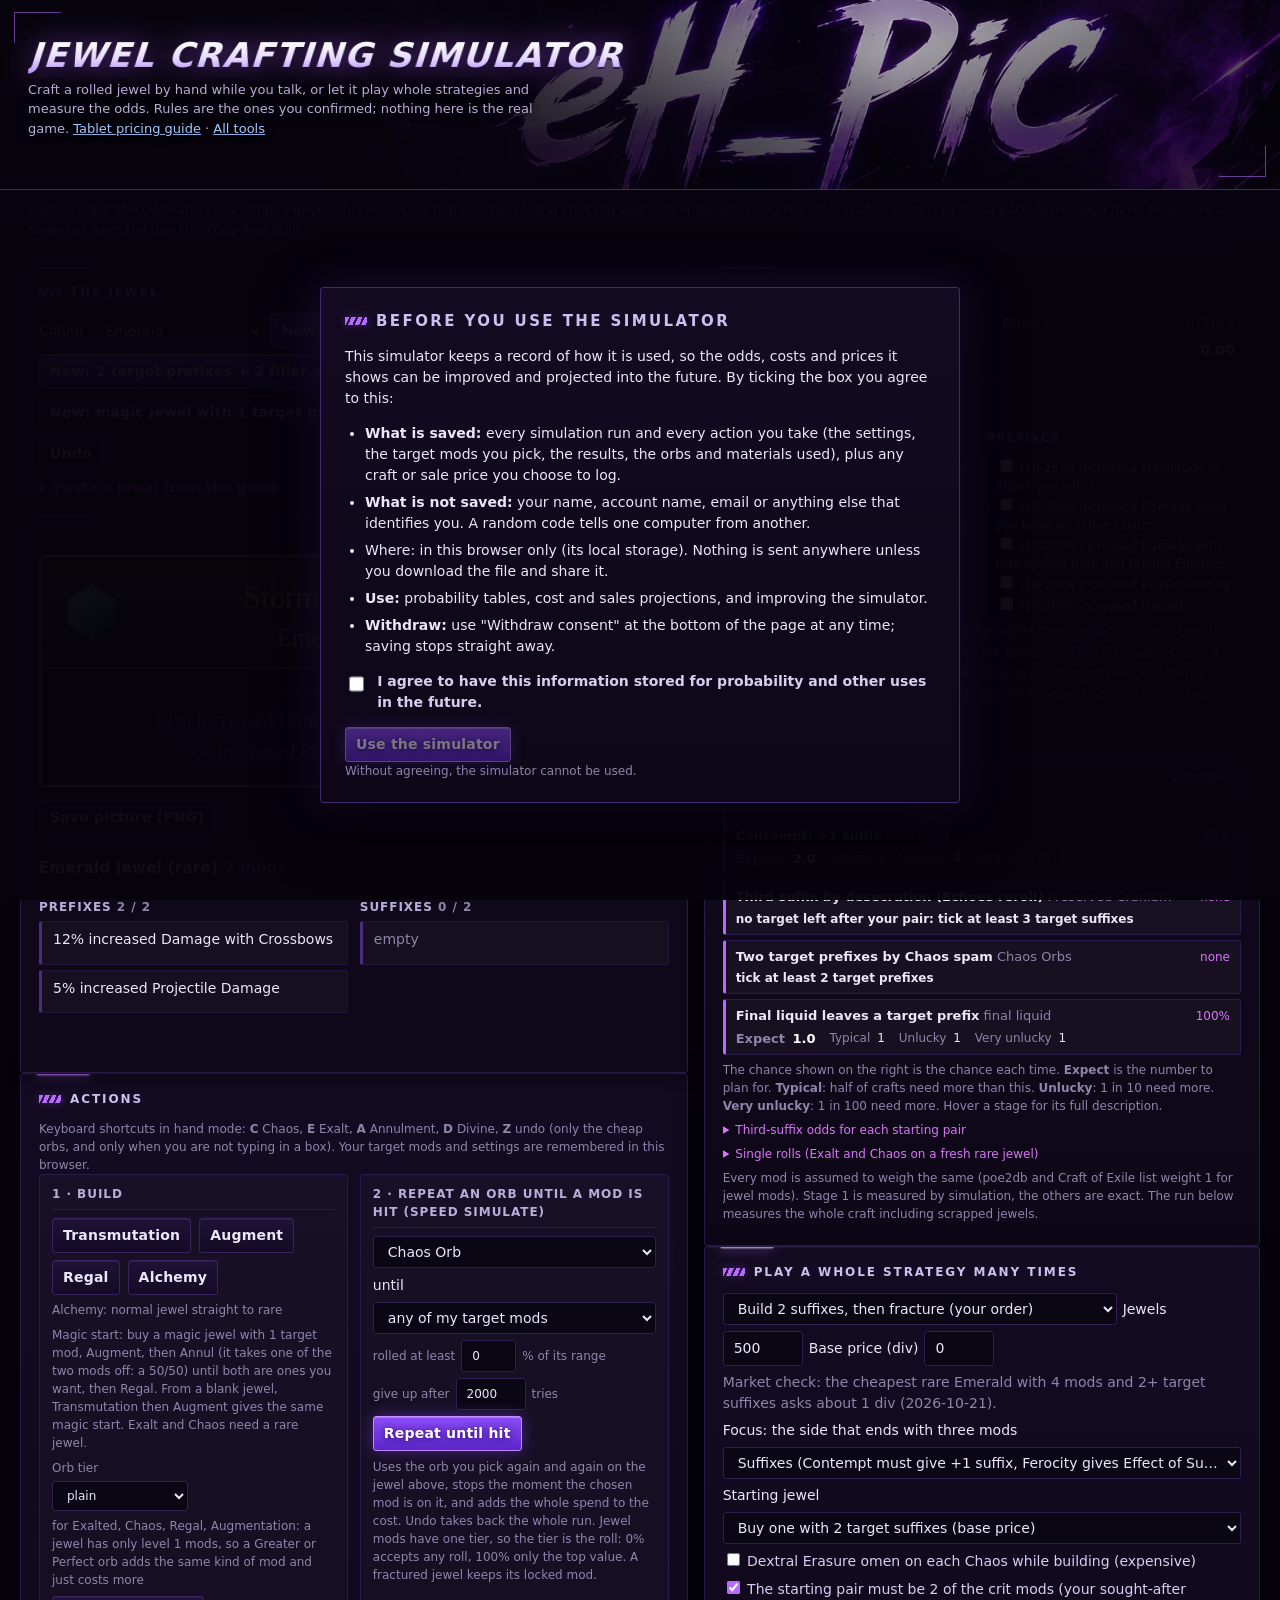
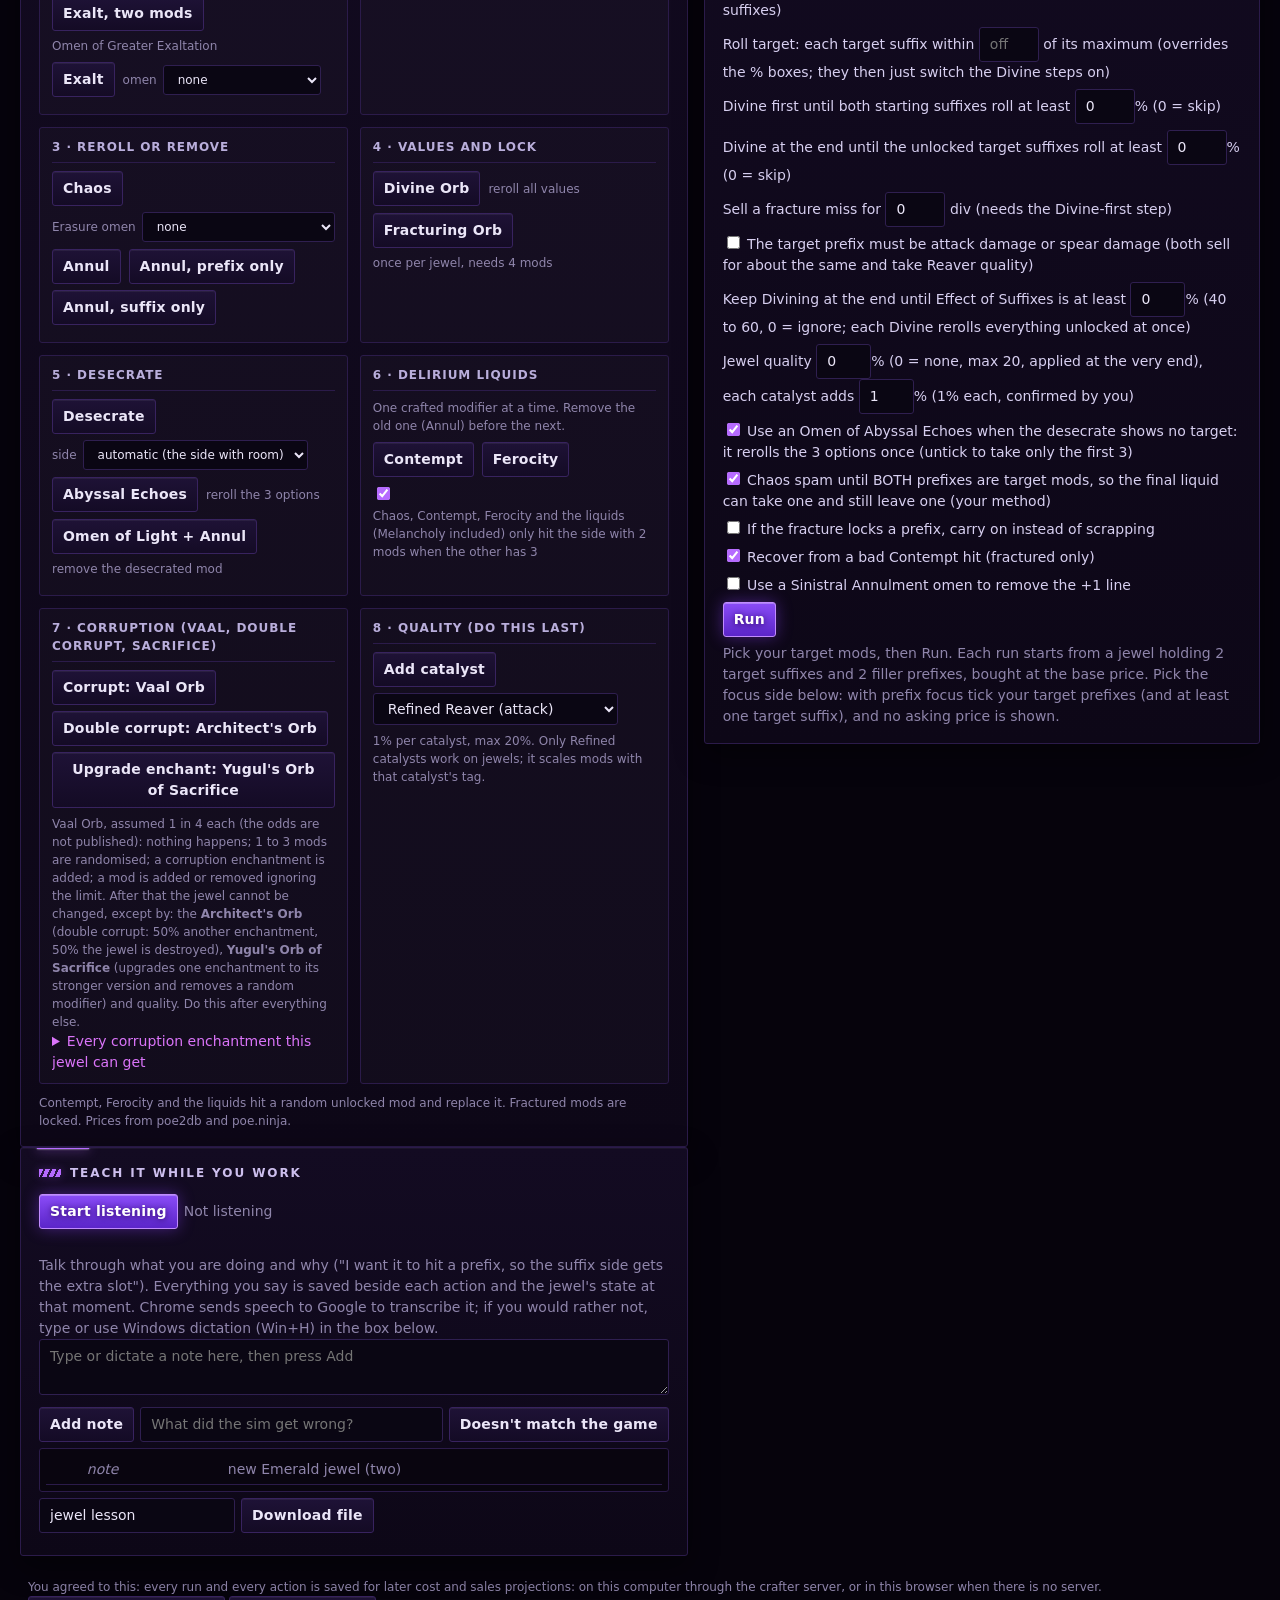
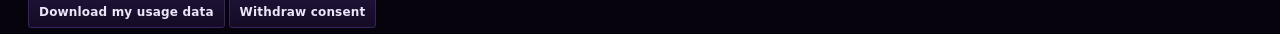
==== jewel/jewel_sim.html @ 5481546b "Initial public version: crafting advisor, jewel simulator, tablet pricing guide Three standalone loc" ====
<!doctype html>
<html lang="en"><head><meta charset="utf-8"><meta name="viewport" content="width=device-width,initial-scale=1">
<title>Jewel crafting simulator</title>
<style>
:root{--bg:#0f1115;--panel:#181b22;--panel2:#1f2430;--line:#2c3342;--fg:#d8dce6;--dim:#8a93a6;--acc:#e0b04a;--good:#5fbf7a;--bad:#e06c6c;--blue:#6aa7e8}
*{box-sizing:border-box}body{margin:0;background:var(--bg);color:var(--fg);font:14px/1.45 system-ui,Segoe UI,sans-serif}
header{padding:14px 20px;border-bottom:1px solid var(--line)}h1{margin:0;font-size:18px;color:var(--acc)}header small{color:var(--dim)}
main{padding:16px 20px;max-width:1300px;display:grid;grid-template-columns:minmax(0,1.2fr) minmax(0,1fr);gap:14px}
@media(max-width:900px){main{grid-template-columns:minmax(0,1fr)}}
/* phone: colour and start buttons, then the target mods, then the pinned jewel and the orb buttons (user 2026-10-22) */
@media(max-width:900px){main{display:flex;flex-direction:column}main>div{display:contents}main section{order:5}#jewelSec{order:1}#targetsSec{order:2}#liveJewel{order:3}#actionsSec{order:4}#oddsBox{max-height:32vh;overflow:auto}#wantedS,#wantedP{max-height:26vh;overflow:auto;border:1px solid var(--line);padding:4px 6px}}
/* the jewel stays in view while the orb buttons below are used (user 2026-10-22) */
#liveJewel #jewelCard{flex:1 1 420px!important;order:-1}
#liveJewel #jewelCard svg{width:100%;max-width:560px;height:auto}
#liveJewel{position:sticky;top:0;z-index:20;max-height:62vh;overflow:auto;background:var(--panel,#181b22);box-shadow:0 6px 14px rgba(0,0,0,.45)}
@media(max-width:900px){#liveJewel{max-height:50vh}}
section{background:var(--panel);border:1px solid var(--line);border-radius:8px;padding:12px 14px;min-width:0}
h2{margin:0 0 8px;font-size:13px;text-transform:uppercase;letter-spacing:.06em;color:var(--dim)}h3{margin:0 0 4px;font-size:13px}
input,button,select,textarea{background:var(--panel2);color:var(--fg);border:1px solid var(--line);border-radius:5px;padding:6px 8px;font:inherit}
button{cursor:pointer}button:hover{border-color:var(--acc)}button.primary{border-color:var(--acc);color:var(--acc)}
textarea{width:100%;min-height:54px}
.row{display:flex;flex-wrap:wrap;gap:6px;align-items:center;margin:6px 0}
.dim{color:var(--dim)}.good{color:var(--good)}.bad{color:var(--bad)}
.cardhead{font-weight:600;margin-bottom:8px}.sides{display:grid;grid-template-columns:1fr 1fr;gap:12px}
ul{margin:0;padding-left:18px}li{margin:2px 0}li.crafted{color:var(--blue)}li.desecrated{color:#c58ae0}li.unrevealed{color:var(--dim);font-style:italic}
.tag{font-size:11px;font-weight:600;border:1px solid var(--line);border-radius:8px;padding:0 6px;margin-left:2px}
.tag.fr{color:var(--acc);border-color:var(--acc)}.tag.de{color:#c58ae0}.tag.cr{color:var(--blue)}.tag.wt{color:var(--good);border-color:var(--good)}
.pend{margin-top:10px;padding:8px;border:1px dashed var(--acc);border-radius:6px}
table{border-collapse:collapse;width:100%}th,td{text-align:left;padding:3px 6px;border-bottom:1px solid var(--line)}td.n,th.n{text-align:right}
#log{max-height:260px;overflow:auto;background:var(--panel2);border:1px solid var(--line);border-radius:6px;padding:6px}
.ev{display:grid;grid-template-columns:2.2em 9.5em minmax(0,1fr) 5.5em;gap:2px 8px;align-items:baseline;margin:0;padding:4px 2px;border-bottom:1px solid var(--line)}
.ev .stp{text-align:right;font-weight:700;color:var(--acc)}.ev .act{font-weight:600;overflow-wrap:anywhere}.ev .cst{text-align:right;color:var(--dim);white-space:nowrap}
.ev.speech{color:var(--good)}.ev.flag{color:var(--bad)}.ev.note,.ev.undo{color:var(--dim)}.ev.note .act,.ev.undo .act{font-weight:400;font-style:italic}
@media(max-width:600px){.ev{grid-template-columns:2em minmax(0,1fr) 5em}.ev .act{grid-column:2}.ev .cst{grid-column:3;grid-row:1}.ev .res{grid-column:2 / 4}}
.wl{max-height:170px;overflow:auto;background:var(--panel2);border:1px solid var(--line);border-radius:6px;padding:4px 8px}.wl label{display:block;font-size:12px}
.two{display:grid;grid-template-columns:1fr 1fr;gap:10px}
/* fixed-height item area: long mod lines wrap inside reserved space, so the buttons below never move under the cursor */
#item{min-height:250px}.sides ul{min-height:10.5em}.sides li{min-height:2.9em}
#pending{min-height:84px}#goal{min-height:44px}
#interim{color:var(--dim);font-style:italic;min-height:1.4em}

/* actions: labelled groups in the order of a craft */
[hidden]{display:none!important}
.agroups{display:grid;grid-template-columns:repeat(auto-fit,minmax(270px,1fr));gap:12px}
.agroup{border:1px solid var(--line);border-radius:3px;padding:10px 12px;background:rgba(255,255,255,.02)}
.agroup h3{margin:0 0 8px;padding-bottom:6px;border-bottom:1px solid var(--line)}
.arow{display:flex;flex-wrap:wrap;gap:6px 8px;align-items:center;margin:7px 0}
.arow select{max-width:100%}
.opt{display:flex;flex-wrap:wrap;gap:4px 6px;align-items:center;font-size:12px;color:var(--dim);min-width:0;max-width:100%}
.opt select{flex:1 1 150px;min-width:0;max-width:100%;text-overflow:ellipsis}
.hint{font-size:12px;color:var(--dim)}

/* consent gate: covers the whole page until the box is ticked */
#consentGate{position:fixed;inset:0;z-index:9999;display:flex;align-items:center;justify-content:center;padding:206px 16px 16px;background:linear-gradient(180deg,rgba(6,3,12,0) 0,rgba(6,3,12,0) 190px,rgba(6,3,12,.96) 190px);overflow:auto}   /* the banner stays visible above the notice */
#consentGate[hidden]{display:none!important}
.consentBox{max-width:640px;width:100%;background:linear-gradient(180deg,#130b22,#0d0717);border:1px solid var(--line2,#44286f);border-radius:3px;padding:22px 24px;box-shadow:0 20px 60px rgba(0,0,0,.7),0 0 40px rgba(120,50,220,.25)}
.consentBox h2{margin:0 0 10px;font-size:15px}.consentBox ul{margin:10px 0 14px;padding-left:20px}.consentBox li{margin:6px 0}
.consentCheck{display:flex;gap:10px;align-items:flex-start;margin:14px 0;font-weight:600}.consentCheck input{margin-top:4px;width:18px;height:18px}
.consentBox button:disabled{opacity:.45;cursor:not-allowed}
.oddsHelp{margin:8px 0;padding:8px 10px;border-left:3px solid var(--acc);background:rgba(120,50,220,.08)}.oddsList{margin:8px 0;padding-left:20px}.oddsList li{margin:4px 0}

/* the odds box: compact, short stage names, details folded away */
#oddsBox{margin-top:10px}
.oddsTitle{margin:0 0 6px}
.stageTbl{width:100%;border-collapse:collapse;font-size:13px}
.stageTbl th{font-size:11px;padding:4px 6px;white-space:nowrap}
.stageTbl td{padding:5px 6px;vertical-align:middle}
.stageTbl td.stg{width:44%}.stageTbl td.stg .dim{font-size:11px;line-height:1.2}
.stageTbl td.n{white-space:nowrap}
.stageTbl td.exp{font-weight:700;color:#fff;font-size:14px}
.oddsLegend{font-size:12px;margin:6px 0}
#oddsBox details{margin:6px 0}#oddsBox summary{cursor:pointer;font-size:12px}
#oddsBox details table{font-size:12px;margin-top:4px}

.stageList{display:flex;flex-direction:column;gap:5px}
.stage{padding:6px 10px;border:1px solid var(--line);border-left:3px solid var(--acc);border-radius:3px;background:rgba(255,255,255,.03)}
.stageHead{display:flex;justify-content:space-between;gap:8px;align-items:baseline;font-size:13px}
.stageHead .chance{white-space:nowrap;font-size:12px;color:var(--hot,#da74f9)}
.chips{display:flex;flex-wrap:wrap;gap:4px 14px;margin-top:3px;font-size:12px}
.chip2 i{font-style:normal;color:var(--dim);margin-right:3px}.chip2.strong{font-weight:700;color:#fff;font-size:13px}
.enchants{margin-top:8px}.ench{padding:5px 10px;border:1px solid var(--line);border-left:3px solid var(--blue);border-radius:2px;margin:4px 0;color:var(--blue)}
</style>
<link rel="stylesheet" href="theme/ehpic.css?v=4"></head><body>
<header><h1>Jewel crafting simulator</h1>
<small>Craft a rolled jewel by hand while you talk, or let it play whole strategies and measure the odds. Rules are the ones you confirmed; nothing here is the real game. <a href="http://127.0.0.1:8767/tablet_sim.html">Tablet pricing guide</a> &middot; <a href="http://127.0.0.1:8765/hub.html">All tools</a></small></header>
<div id="sharedNote" hidden>Shared copy: the simulator runs entirely in your browser. Live market checks, the craft log and saving lessons need the local crafter server, so those parts are hidden here. Prices are a snapshot from the day this copy was built.</div>
<main>
<div>
<section id="jewelSec"><h2>The jewel</h2>
<div class="row">Colour <select id="colour"><option>Emerald</option><option>Sapphire</option><option>Ruby</option><option>Diamond</option><option>Time-Lost Emerald</option><option>Time-Lost Ruby</option><option>Time-Lost Sapphire</option><option>Time-Lost Diamond</option></select>
<button id="newTwo" class="primary">New: 2 target suffixes + 2 filler prefixes</button><button id="newTwoP" class="primary">New: 2 target prefixes + 2 filler suffixes</button><button id="newMagic">New: magic jewel with 1 target mod</button><button id="newRare">New: Alchemy rare</button><button id="newBlank">New: blank</button>
<button id="undo">Undo</button></div>
<details id="pasteBox"><summary><b>Paste a jewel from the game</b></summary>
<div class="hint">Hover the jewel in Path of Exile 2 and press Ctrl+C (Ctrl+Alt+C also works), then paste it here. You can also just press Ctrl+V anywhere on this page. Fractured, desecrated and crafted lines, quality and the corrupted state are kept; the simulator continues the craft from that jewel.</div>
<textarea id="pasteText" rows="6" style="width:100%" placeholder="Item Class: Jewels&#10;Rarity: Rare&#10;..."></textarea>
<div class="row"><label class="opt">Price paid (div) <input id="pastePrice" type="number" step="any" min="0" placeholder="0" style="width:70px" title="Only if you bought this jewel from the trade site: it is added to the cost. Empty = not counted."></label><button id="pasteLoad" class="primary">Load this jewel</button><button id="pasteClip">Paste from clipboard</button></div>
<div id="pasteMsg" class="hint"></div></details>
<div id="diamondNote" class="hint" hidden>Diamond rule: never more than 2 crit damage suffixes on the jewel at once, in any craft (once two are on it, no crit damage mod is offered).</div>
</section>

<section id="liveJewel"><div id="actMsg" class="hint" role="status" style="min-height:1.4em;margin:0 0 6px"></div>
<div style="display:flex;gap:16px;flex-wrap:wrap;align-items:flex-start"><div style="flex:1 1 300px;min-width:280px"><div id="item"></div><div id="pending"></div><div id="goal" style="margin-top:8px"></div></div><div id="jewelCard" style="flex:0 0 auto;max-width:100%"></div></div></section>

<section id="actionsSec"><h2>Actions</h2>
<div class="hint">Keyboard shortcuts in hand mode: <b>C</b> Chaos, <b>E</b> Exalt, <b>A</b> Annulment, <b>D</b> Divine, <b>Z</b> undo (only the cheap orbs, and only when you are not typing in a box). Your target mods and settings are remembered in this browser.</div>
<div class="agroups">

<div class="agroup"><h3>1 &middot; Build</h3>
<div class="arow"><button data-act="transmute" title="Turns a normal jewel into a magic one with one random mod">Transmutation</button><button data-act="augment" title="Adds a second mod to a magic jewel with one mod">Augment</button></div>
<div class="arow"><button data-act="regal" title="Magic jewel becomes rare, adding a mod; it stays rare for good">Regal</button><button data-act="alchemy" title="Turns a normal jewel into a rare one with random mods">Alchemy</button><span class="hint">Alchemy: normal jewel straight to rare</span></div><div class="hint">Magic start: buy a magic jewel with 1 target mod, Augment, then Annul (it takes one of the two mods off: a 50/50) until both are ones you want, then Regal. From a blank jewel, Transmutation then Augment gives the same magic start. Exalt and Chaos need a rare jewel.</div>
<div class="arow"><label class="opt">Orb tier <select id="orbTier"><option value="">plain</option><option value="Greater">Greater</option><option value="Perfect">Perfect</option></select></label><span class="hint">for Exalted, Chaos, Regal, Augmentation: a jewel has only level 1 mods, so a Greater or Perfect orb adds the same kind of mod and just costs more</span></div>
<div class="arow"><button data-act="exaltTwo" title="An Exalted Orb with the Omen of Greater Exaltation adds two mods">Exalt, two mods</button><span class="hint">Omen of Greater Exaltation</span></div>
<div class="arow"><button data-act="exalt" title="Adds one random mod">Exalt</button><label class="opt">omen <select id="exaltSide"><option value="">none</option><option value="S">Dextral: suffix only</option><option value="P">Sinistral: prefix only</option></select></label></div>
</div>

<div class="agroup"><h3>2 &middot; Repeat an orb until a mod is hit (speed simulate)</h3>
<div class="arow"><select id="repAction"><option value="chaos|">Chaos Orb</option><option value="chaos|S">Chaos + Dextral Erasure (removes a suffix)</option><option value="chaos|P">Chaos + Sinistral Erasure (removes a prefix)</option><option value="exalt|">Exalted Orb</option><option value="exalt|S">Exalt + Dextral omen (suffix)</option><option value="exalt|P">Exalt + Sinistral omen (prefix)</option><option value="annul|">Orb of Annulment</option><option value="annul|S">Annul + Dextral omen (suffix)</option><option value="annul|P">Annul + Sinistral omen (prefix)</option><option value="divine|">Divine Orb (rerolls values)</option><option value="alchemy|">Alchemy on a new normal jewel each try</option></select></div>
<div class="arow">until <select id="repTarget"></select> <label class="opt">rolled at least <input id="repMinRoll" type="number" min="0" max="100" value="0" style="width:55px">% of its range</label> <label class="opt">give up after <input id="repMax" type="number" min="1" max="100000" value="2000" style="width:70px"> tries</label> <button id="repGo" class="primary" type="button">Repeat until hit</button></div>
<div class="hint">Uses the orb you pick again and again on the jewel above, stops the moment the chosen mod is on it, and adds the whole spend to the cost. Undo takes back the whole run. Jewel mods have one tier, so the tier is the roll: 0% accepts any roll, 100% only the top value. A fractured jewel keeps its locked mod.</div>
<div id="repMsg" class="dim" role="status"></div>
</div>

<div class="agroup"><h3>3 &middot; Reroll or remove</h3>
<div class="arow"><button data-act="chaos" title="Removes one random mod and adds one random mod">Chaos</button><label class="opt">Erasure omen <select id="chaosSide"><option value="">none</option><option value="S">Dextral Erasure: suffix only (~13 div)</option><option value="P">Sinistral Erasure: prefix only (~20 div)</option></select></label></div>
<div class="arow"><button data-act="annul" title="Removes one random mod">Annul</button><button data-act="annul" data-arg="P" title="Annulment with the Sinistral omen">Annul, prefix only</button><button data-act="annul" data-arg="S" title="Annulment with the Dextral omen">Annul, suffix only</button></div>
</div>

<div class="agroup"><h3>4 &middot; Values and lock</h3>
<div class="arow"><button data-act="divine" title="Rerolls the values of every mod that is not fractured">Divine Orb</button><span class="hint">reroll all values</span></div>
<div class="arow"><button data-act="fracture" title="Locks one random mod for good; needs 4 mods; once per jewel">Fracturing Orb</button><span class="hint">once per jewel, needs 4 mods</span></div>
</div>

<div class="agroup"><h3>5 &middot; Desecrate</h3>
<div class="arow"><button data-act="desecrate" title="Adds an unrevealed mod; reveal it at the Well of Souls to pick 1 of 3">Desecrate</button><label class="opt">side <select id="necroSide"><option value="">automatic (the side with room)</option><option value="S">suffix (Dextral Necromancy)</option><option value="P">prefix (Sinistral Necromancy)</option></select></label></div>
<div class="arow"><button data-act="echoes" title="Rerolls the 3 revealed options once">Abyssal Echoes</button><span class="hint">reroll the 3 options</span></div>
<div class="arow"><button data-act="light" title="Removes only the desecrated mod, using an Annulment">Omen of Light + Annul</button><span class="hint">remove the desecrated mod</span></div>
</div>

<div class="agroup"><h3>6 &middot; Delirium liquids</h3>
<div class="hint">One crafted modifier at a time. Remove the old one (Annul) before the next.</div>
<div class="arow"><button data-act="contempt" title="Replaces a random mod with +1 suffix or +1 prefix allowed">Contempt</button><button data-act="ferocity" title="Regular jewel: Effect of Suffixes or Prefixes. Time-Lost: notable Lightning Resistance">Ferocity</button></div>
<div class="arow" id="liquidRow" hidden><button data-act="liquid" title="Removes a random mod and adds that guaranteed crafted modifier">Apply Ancient Liquid</button><select id="liquidSel"></select></div>
<label class="opt"><input type="checkbox" id="chaosRule" checked> Chaos, Contempt, Ferocity and the liquids (Melancholy included) only hit the side with 2 mods when the other has 3</label>
</div>

<div class="agroup"><h3>7 &middot; Corruption (Vaal, double corrupt, Sacrifice)</h3>
<div class="arow"><button data-act="vaal" title="Corrupts the jewel: it can no longer be changed">Corrupt: Vaal Orb</button><button data-act="architect" title="Double corrupt (Temple of Atziri): 50% another corruption enchantment, 50% the jewel is destroyed">Double corrupt: Architect's Orb</button><button data-act="sacrifice" title="Upgrades a corruption enchantment and removes a random modifier (rare corrupted jewel)">Upgrade enchant: Yugul's Orb of Sacrifice</button></div>
<div class="hint">Vaal Orb, assumed 1 in 4 each (the odds are not published): nothing happens; 1 to 3 mods are randomised; a corruption enchantment is added; a mod is added or removed ignoring the limit. After that the jewel cannot be changed, except by: the <b>Architect's Orb</b> (double corrupt: 50% another enchantment, 50% the jewel is destroyed), <b>Yugul's Orb of Sacrifice</b> (upgrades one enchantment to its stronger version and removes a random modifier) and quality. Do this after everything else.</div>
<details><summary>Every corruption enchantment this jewel can get</summary><div id="corruptList"></div></details>
</div>

<div class="agroup"><h3>8 &middot; Quality (do this last)</h3>
<div class="arow"><button data-act="catalyst" title="Adds 1% quality per Refined catalyst, up to 20%">Add catalyst</button><select id="catalystName"><option value="Refined Reaver Catalyst">Refined Reaver (attack)</option><option value="Refined Sibilant Catalyst">Refined Sibilant (caster)</option><option value="Refined Skittering Catalyst">Refined Skittering (speed)</option><option value="Refined Adaptive Catalyst">Refined Adaptive (attribute)</option><option value="Refined Necrotic Catalyst">Refined Necrotic (minion)</option><option value="Refined Xoph's Catalyst">Refined Xoph's (fire)</option><option value="Refined Tul's Catalyst">Refined Tul's (cold)</option><option value="Refined Esh's Catalyst">Refined Esh's (lightning)</option><option value="Refined Chayula's Catalyst">Refined Chayula's (chaos)</option><option value="Refined Uul-Netol's Catalyst">Refined Uul-Netol's (physical)</option><option value="Refined Flesh Catalyst">Refined Flesh (life)</option><option value="Refined Neural Catalyst">Refined Neural (mana)</option><option value="Refined Carapace Catalyst">Refined Carapace (defences)</option></select></div>
<div class="hint">1% per catalyst, max 20%. Only Refined catalysts work on jewels; it scales mods with that catalyst's tag.</div>
</div>


</div>
<div class="hint" style="margin-top:10px">Contempt, Ferocity and the liquids hit a random unlocked mod and replace it. Fractured mods are locked. Prices from poe2db and poe.ninja.</div></section>

<section><h2>Teach it while you work</h2>
<div class="row"><button id="mic" class="primary">Start listening</button><span id="micStatus" class="dim">Not listening</span></div>
<div id="interim"></div>
<div class="dim">Talk through what you are doing and why ("I want it to hit a prefix, so the suffix side gets the extra slot"). Everything you say is saved beside each action and the jewel's state at that moment.
Chrome sends speech to Google to transcribe it; if you would rather not, type or use Windows dictation (Win+H) in the box below.</div>
<textarea id="noteBox" placeholder="Type or dictate a note here, then press Add"></textarea>
<div class="row"><button id="addNote">Add note</button>
<input id="flagWhy" placeholder="What did the sim get wrong?" style="flex:1;min-width:180px"><button id="flag">Doesn't match the game</button></div>
<div id="log"></div>
<div class="row"><input id="lessonName" placeholder="lesson name" value="jewel lesson"><button id="save" class="primary needs-server">Save lesson for Claude</button><button id="download">Download file</button><span id="saveMsg" class="dim"></span></div></section>
</div>

<div>
<section class="needs-server"><h2>Log this craft</h2>
<div class="dim">Saves the finished jewel on this computer only, so the market can be checked for that exact item later. Nothing is uploaded.</div>
<div class="row">League <input id="logLeague" value="Forbidden Rites" style="width:140px"> Note <input id="logNote" placeholder="optional" style="width:160px"> Sold for <input id="logSold" type="number" min="0" step="any" placeholder="div (if sold)" style="width:100px"></div>
<div class="row"><button id="logCraft" class="primary">Log this craft</button><button id="logCheck">Check the market for it</button></div><div id="logMsg" class="dim"></div></section>
<section><h2>Cost so far</h2><div id="cost"></div></section>
<section id="targetsSec"><h2>Your target mods</h2>
<div class="two"><div><h3>Suffixes</h3><div class="wl" id="wantedS"></div></div><div><h3>Prefixes</h3><div class="wl" id="wantedP"></div></div></div>
<div class="dim">These are the mods for ONE build (the author's attack-crit spear build), not a list of universally good mods. Tick the ones that fit yours. Goal: 3 target suffixes, the Effect of Suffixes line, and 1 target prefix. Asking-price numbers exist only for the attack-crit Emerald shape; any other target set shows no price.</div>
<div id="oddsBox"></div></section>

<section id="tlNote" hidden><h2>Time-Lost jewels</h2><div class="dim">The route is the same as for the regular jewels (user); only the target mods differ. The mod pool, Ancient Liquid Emotions and catalyst tags come from the game data. The last crafted mod is Melancholy (Very Large radius) instead of Ferocity, because only one crafted modifier fits and leaving it off costs most of the price. Prices exist for the crit chance + crit damage (+ attack speed) shape only.</div></section>
<section id="simSection"><h2>Play a whole strategy many times</h2>
<div class="row"><select id="strategy"><option value="fracture">Build 2 suffixes, then fracture (your order)</option><option value="fractureFirst">Fracture one suffix first, build around it (the guide)</option><option value="free">No fracture</option></select>
Jewels <input id="simN" type="number" value="500" style="width:80px"> Base price (div) <input id="basePrice" type="number" step="any" value="0" style="width:70px" title="What the starting jewel costs. 0 = not counted. Only fill it in if you bought the jewel (for example from a trade listing)."> <span id="starterHint" class="dim"></span></div>
<div class="row">Focus: the side that ends with three mods <select id="focus"><option value="S">Suffixes (Contempt must give +1 suffix, Ferocity gives Effect of Suffixes)</option><option value="P">Prefixes (Contempt must give +1 prefix, Ferocity gives Effect of Prefixes)</option></select></div>
<div class="row">Starting jewel <select id="startMode"><option value="buy">Buy one with 2 target suffixes (base price)</option><option value="build">Build it: Alchemy, Chaos spam, Exalt and Annul</option><option value="magic">Build it from a bought magic jewel with 1 target mod: Augment, Annul (50/50), Regal, then the same build</option></select>
<label><input type="checkbox" id="eraseS"> Dextral Erasure omen on each Chaos while building (expensive)</label>
<label><input type="checkbox" id="premiumPair" checked> The starting pair must be 2 of the crit mods (your sought-after suffixes)</label>
<label>Roll target: each target suffix within <input id="within" type="number" value="" placeholder="off" min="0" max="10" style="width:60px"> of its maximum (overrides the % boxes; they then just switch the Divine steps on)</label>
<label>Divine first until both starting suffixes roll at least <input id="preDivine" type="number" value="0" min="0" max="95" style="width:60px">% (0 = skip)</label>
<label>Divine at the end until the unlocked target suffixes roll at least <input id="finalDivine" type="number" value="0" min="0" max="95" style="width:60px">% (0 = skip)</label>
<label>Sell a fracture miss for <input id="salvage" type="number" value="0" min="0" step="any" style="width:60px"> div (needs the Divine-first step)</label>
<label><input type="checkbox" id="spearOnly"> The target prefix must be attack damage or spear damage (both sell for about the same and take Reaver quality)</label>
<label>Keep Divining at the end until Effect of Suffixes is at least <input id="effectMin" type="number" value="0" min="0" max="60" style="width:55px">% (40 to 60, 0 = ignore; each Divine rerolls everything unlocked at once)</label>
<label>Jewel quality <input id="qualityPct" type="number" value="0" min="0" max="20" style="width:55px">% (0 = none, max 20, applied at the very end), each catalyst adds <input id="qualityGain" type="number" value="1" min="0.1" step="any" style="width:55px">% (1% each, confirmed by you)</label>
<label><input type="checkbox" id="useEchoes" checked> Use an Omen of Abyssal Echoes when the desecrate shows no target: it rerolls the 3 options once (untick to take only the first 3)</label>
<label><input type="checkbox" id="bothPrefixes" checked> Chaos spam until BOTH prefixes are target mods, so the final liquid can take one and still leave one (your method)</label>
<label><input type="checkbox" id="continueMiss"> If the fracture locks a prefix, carry on instead of scrapping</label></div>
<div class="row"><label><input type="checkbox" id="recover" checked> Recover from a bad Contempt hit (fractured only)</label>
<label><input type="checkbox" id="omenLine"> Use a Sinistral Annulment omen to remove the +1 line</label></div>
<div class="row"><button id="run" class="primary">Run</button></div>
<div id="simOut" class="dim">Pick your target mods, then Run. Each run starts from a jewel holding 2 target suffixes and 2 filler prefixes, bought at the base price. Pick the focus side below: with prefix focus tick your target prefixes (and at least one target suffix), and no asking price is shown.</div></section>
</div>
</main>
<div id="usageBar" class="hint" style="padding:6px 28px">You agreed to this: every run and every action is saved for later cost and sales projections: on this computer through the crafter server, or in this browser when there is no server. <button id="usageDl">Download my usage data</button> <button id="consentWithdraw">Withdraw consent</button></div>
<div id="consentGate" role="dialog" aria-modal="true" aria-labelledby="consentTitle">
 <div class="consentBox">
  <h2 id="consentTitle">Before you use the simulator</h2>
  <div id="loadError" class="bad" hidden style="margin:8px 0;font-weight:600"></div>
  <p>This simulator keeps a record of how it is used, so the odds, costs and prices it shows can be improved and projected into the future. By ticking the box you agree to this:</p>
  <ul>
   <li><b>What is saved:</b> every simulation run and every action you take (the settings, the target mods you pick, the results, the orbs and materials used), plus any craft or sale price you choose to log.</li>
   <li><b>What is not saved:</b> your name, account name, email or anything else that identifies you. A random code tells one computer from another.</li>
   <li id="consentWhere"><b>Where:</b> checking...</li>
   <li><b>Use:</b> probability tables, cost and sales projections, and improving the simulator.</li>
   <li><b>Withdraw:</b> use "Withdraw consent" at the bottom of the page at any time; saving stops straight away.</li>
  </ul>
  <label class="consentCheck"><input type="checkbox" id="consentBox"> I agree to have this information stored for probability and other uses in the future.</label>
  <button id="consentGo" class="primary" disabled>Use the simulator</button>
  <div class="hint">Without agreeing, the simulator cannot be used.</div>
 </div>
</div>
<script src="collect_config.js"></script>
<script src="prices.js"></script>
<script src="base_prices.js"></script>
<script src="jewel_sim.js?v=88"></script>
</body></html>
---- jewel/theme/ehpic.css ----
/* eH_PiC theme: near-black, deep violet shadows, neon violet highlight, white brush-logotype. Colours come from the eH_PiC banner (theme/ehpic_banner.jpg):
   blacks #000-#000020, shadow violet #200040, mid purple #400080, bright violet #a855ff, hot highlight #da74f9, logo white #e0e0e0 with a lavender cast.
   Loaded after a page's own <style>, so it overrides the palette variables and adds the polish. */
:root{
  --bg:#06030c;--panel:#0e0818;--panel2:#160d26;--line:#2b1b4a;--line2:#44286f;
  --fg:#ebe6f8;--dim:#8f85ab;--acc:#b66bff;--hot:#da74f9;
  --good:#4fe3a1;--bad:#ff5c7c;--blue:#6fb4ff;--des:#ff7ad9;
  --glow:rgba(168,85,255,.38);--on-acc:#fff;--mono:"Cascadia Mono",Consolas,monospace;
}
html{background:#06030c}
body{
  font-family:"Segoe UI Variable Text","Segoe UI",Inter,system-ui,sans-serif;font-size:14px;line-height:1.5;color:var(--fg);
  -webkit-font-smoothing:antialiased;text-rendering:optimizeLegibility;font-variant-numeric:tabular-nums;
  background:
    radial-gradient(1100px 560px at 88% -8%,rgba(120,50,220,.30),transparent 62%),
    radial-gradient(900px 520px at -8% 112%,rgba(86,28,176,.26),transparent 60%),
    linear-gradient(180deg,#06030c,#090512 60%,#06030c);
  background-attachment:fixed;
}

/* header: the banner, darkened so the title reads, with the corner brackets from the artwork */
header{
  position:relative;padding:38px 28px 30px;min-height:190px;border-bottom:1px solid var(--line2);overflow:hidden;
  background:
    linear-gradient(90deg,#06030c 0%,rgba(6,3,12,.97) 30%,rgba(6,3,12,.45) 52%,rgba(6,3,12,0) 70%,rgba(6,3,12,.55) 100%),
    linear-gradient(180deg,rgba(6,3,12,.20),rgba(6,3,12,.70)),
    url("ehpic_banner.jpg") right 47%/76% auto no-repeat,
    #06030c;
  box-shadow:0 1px 0 rgba(182,107,255,.25),0 12px 40px rgba(60,10,140,.35);
}
header::before,header::after{content:"";position:absolute;width:46px;height:30px;pointer-events:none;border:1px solid rgba(182,107,255,.55)}
header::before{left:14px;top:12px;border-right:none;border-bottom:none}
header::after{right:14px;bottom:12px;border-left:none;border-top:none}
h1{
  margin:0 0 6px;font-size:34px;line-height:1.05;font-weight:900;font-style:italic;text-transform:uppercase;letter-spacing:.045em;
  background:linear-gradient(180deg,#ffffff 8%,#e6dcff 55%,#b98cff 100%);-webkit-background-clip:text;background-clip:text;color:transparent;
  filter:drop-shadow(0 0 14px rgba(168,85,255,.65)) drop-shadow(0 2px 0 rgba(0,0,0,.6));
  transform:skewX(-4deg);transform-origin:left bottom;
}
header small{display:block;max-width:min(520px,46%);color:#b9afd6;font-size:13px;text-shadow:0 1px 8px #000}

/* panels: hairline border, a neon notch on the top edge, no rounded-card look */
main{gap:16px}
section{
  position:relative;background:linear-gradient(180deg,#130b22 0%,#0d0717 100%);border:1px solid var(--line);border-radius:3px;
  padding:16px 18px;box-shadow:inset 0 1px 0 rgba(255,255,255,.04),0 10px 30px rgba(0,0,0,.45);
}
section::before{content:"";position:absolute;top:-1px;left:16px;width:52px;height:2px;background:var(--acc);box-shadow:0 0 12px var(--acc),0 0 2px #fff}
h2{
  margin:0 0 12px;font-size:12px;font-weight:800;text-transform:uppercase;letter-spacing:.16em;color:#cdbfee;
  display:flex;align-items:center;gap:9px;
}
h2::before{content:"";width:22px;height:8px;flex:none;background:repeating-linear-gradient(115deg,var(--acc) 0 4px,transparent 4px 6px);filter:drop-shadow(0 0 4px var(--glow))}
h3{font-size:12px;font-weight:700;letter-spacing:.08em;text-transform:uppercase;color:#b9aedb}
.cardhead{font-size:15px;font-weight:700;letter-spacing:.02em;color:#fff;border-bottom:1px solid var(--line);padding-bottom:8px;margin-bottom:10px}

/* controls */
input,button,select,textarea{
  background:#0a0613;color:var(--fg);border:1px solid #2f1f50;border-radius:3px;padding:6px 10px;font:inherit;
  transition:border-color .12s,box-shadow .12s,background .12s,transform .06s;
}
input:focus,select:focus,textarea:focus{outline:none;border-color:var(--acc);box-shadow:0 0 0 1px var(--acc),0 0 16px var(--glow)}
button{
  cursor:pointer;font-weight:600;letter-spacing:.015em;
  background:linear-gradient(180deg,#1e1236 0%,#140b25 100%);border-color:#38235f;box-shadow:inset 0 1px 0 rgba(255,255,255,.06);
}
button:hover{border-color:var(--acc);color:#fff;box-shadow:inset 0 1px 0 rgba(255,255,255,.08),0 0 0 1px rgba(182,107,255,.4),0 0 18px var(--glow)}
button:active{transform:translateY(1px)}
button:focus-visible{outline:none;box-shadow:0 0 0 2px var(--acc),0 0 18px var(--glow)}
button.primary{
  color:#fff;border-color:#c18bff;text-shadow:0 1px 6px rgba(40,0,90,.9);
  background:linear-gradient(180deg,#8a4cf7 0%,#5b25c9 100%);box-shadow:inset 0 1px 0 rgba(255,255,255,.28),0 0 16px rgba(130,60,240,.45);
}
button.primary:hover{background:linear-gradient(180deg,#9d63ff 0%,#6c33dd 100%);box-shadow:inset 0 1px 0 rgba(255,255,255,.35),0 0 24px rgba(168,85,255,.7)}
select{padding-right:6px}
input[type=checkbox]{accent-color:var(--acc)}
label{color:#d7cff0}
::selection{background:rgba(182,107,255,.45);color:#fff}

/* the jewel: mod lines read like an item tooltip */
.sides ul{list-style:none;padding-left:0}
.sides li{
  margin:5px 0;padding:7px 11px;background:rgba(255,255,255,.03);border:1px solid #22143d;border-left:3px solid #4a2d7d;border-radius:2px;
  min-height:3.1em;box-sizing:border-box;
}
.sides li:has(.tag.wt){border-left-color:var(--good);background:linear-gradient(90deg,rgba(79,227,161,.10),rgba(255,255,255,.02) 55%)}
.sides li.crafted{color:var(--blue);border-left-color:var(--blue)}
.sides li.desecrated{color:var(--des);border-left-color:var(--des)}
.sides li.unrevealed{color:var(--dim);border-left-style:dashed}
.sides ul{min-height:13.4em}
#item{min-height:300px}
.tag{border-radius:2px;text-transform:uppercase;letter-spacing:.06em;font-size:10px;padding:1px 6px}
.tag.fr{color:#ffd36b;border-color:#ffd36b}.tag.de{color:var(--des);border-color:var(--des)}.tag.cr{color:var(--blue);border-color:var(--blue)}.tag.wt{color:var(--good);border-color:var(--good)}
.pend{border:1px solid var(--acc);border-style:solid;background:rgba(120,50,220,.10);box-shadow:0 0 22px rgba(130,60,240,.25);border-radius:3px}

/* data */
th{font-size:11px;text-transform:uppercase;letter-spacing:.1em;color:var(--dim);font-weight:700;border-bottom:1px solid var(--line2)}
td,th{border-bottom:1px solid rgba(68,40,111,.45)}
td.n,th.n{font-variant-numeric:tabular-nums}
#log,.wl{background:#09050f;border:1px solid var(--line);border-radius:3px}
.ev.speech{color:var(--good)}.ev.flag{color:var(--bad)}
.dim{color:var(--dim)}.good{color:var(--good)}.bad{color:var(--bad)}
#simOut b{color:#fff}
#goal b.good{text-shadow:0 0 12px rgba(79,227,161,.7)}
#interim{color:#a99ccc}

/* scrollbars */
*{scrollbar-width:thin;scrollbar-color:#4a2d7d #09050f}
::-webkit-scrollbar{width:9px;height:9px}::-webkit-scrollbar-track{background:#09050f}::-webkit-scrollbar-thumb{background:#4a2d7d;border-radius:5px}
::-webkit-scrollbar-thumb:hover{background:var(--acc)}

@media(max-width:900px){h1{font-size:26px}header{padding:26px 18px 20px;min-height:170px}header small{max-width:100%;text-shadow:0 1px 10px #000,0 0 18px #000}}
@media(prefers-reduced-motion:reduce){*{transition:none!important}}

/* advisor and shopper pages: their own widgets, same look */
.chip,.step,.stat,.methodcard,.corrgrid>div,.seqbox,details.sect,.pickwrap,.hit,.bar,.pill,.pricebox{border-radius:3px}
.chip,.step,.methodcard,.corrgrid>div,.stat{background:rgba(255,255,255,.03);border-color:#2b1b4a}
.stat{border-left:3px solid var(--acc)}
.statnum,.big{text-shadow:0 0 14px rgba(79,227,161,.35)}
.badge{box-shadow:0 0 12px var(--glow)}
.tstep{border-left-color:var(--line2)}
.barfill{background:linear-gradient(90deg,#5b25c9,var(--hot))}
.pickwrap th{background:#150d27;color:#cdbfee;text-transform:uppercase;letter-spacing:.08em}
.pickwrap tr.sec td{background:#150d27;color:#e0d4ff}
details.sect{background:linear-gradient(180deg,#130b22,#0d0717)}
details.sect>summary h2{letter-spacing:.1em}
details.sect>summary h2::before{display:none}
a{color:#9ec8ff}a:hover{color:#fff}
summary{color:var(--hot)}
.best{box-shadow:0 0 0 1px var(--good),0 0 16px rgba(79,227,161,.25)}
.P{color:#ffb27a}.S{color:#8fd0ff}

/* shared copy without the local server */
body.static .needs-server{display:none!important}
#sharedNote{margin:0;padding:10px 28px;background:rgba(120,50,220,.14);border-bottom:1px solid var(--line2);color:#cdbfee;font-size:13px}

/* narrow screens: nothing may push the page wider than the screen (a long select option or a wide table used to double the page width on a phone) */
select,input,textarea{max-width:100%}
select{text-overflow:ellipsis}
main>*{min-width:0}
section,details,.mkc,#oddsBox{overflow-x:auto}
@media(max-width:600px){header{padding:24px 16px 20px;min-height:150px}h1{font-size:26px}header small{max-width:100%}}
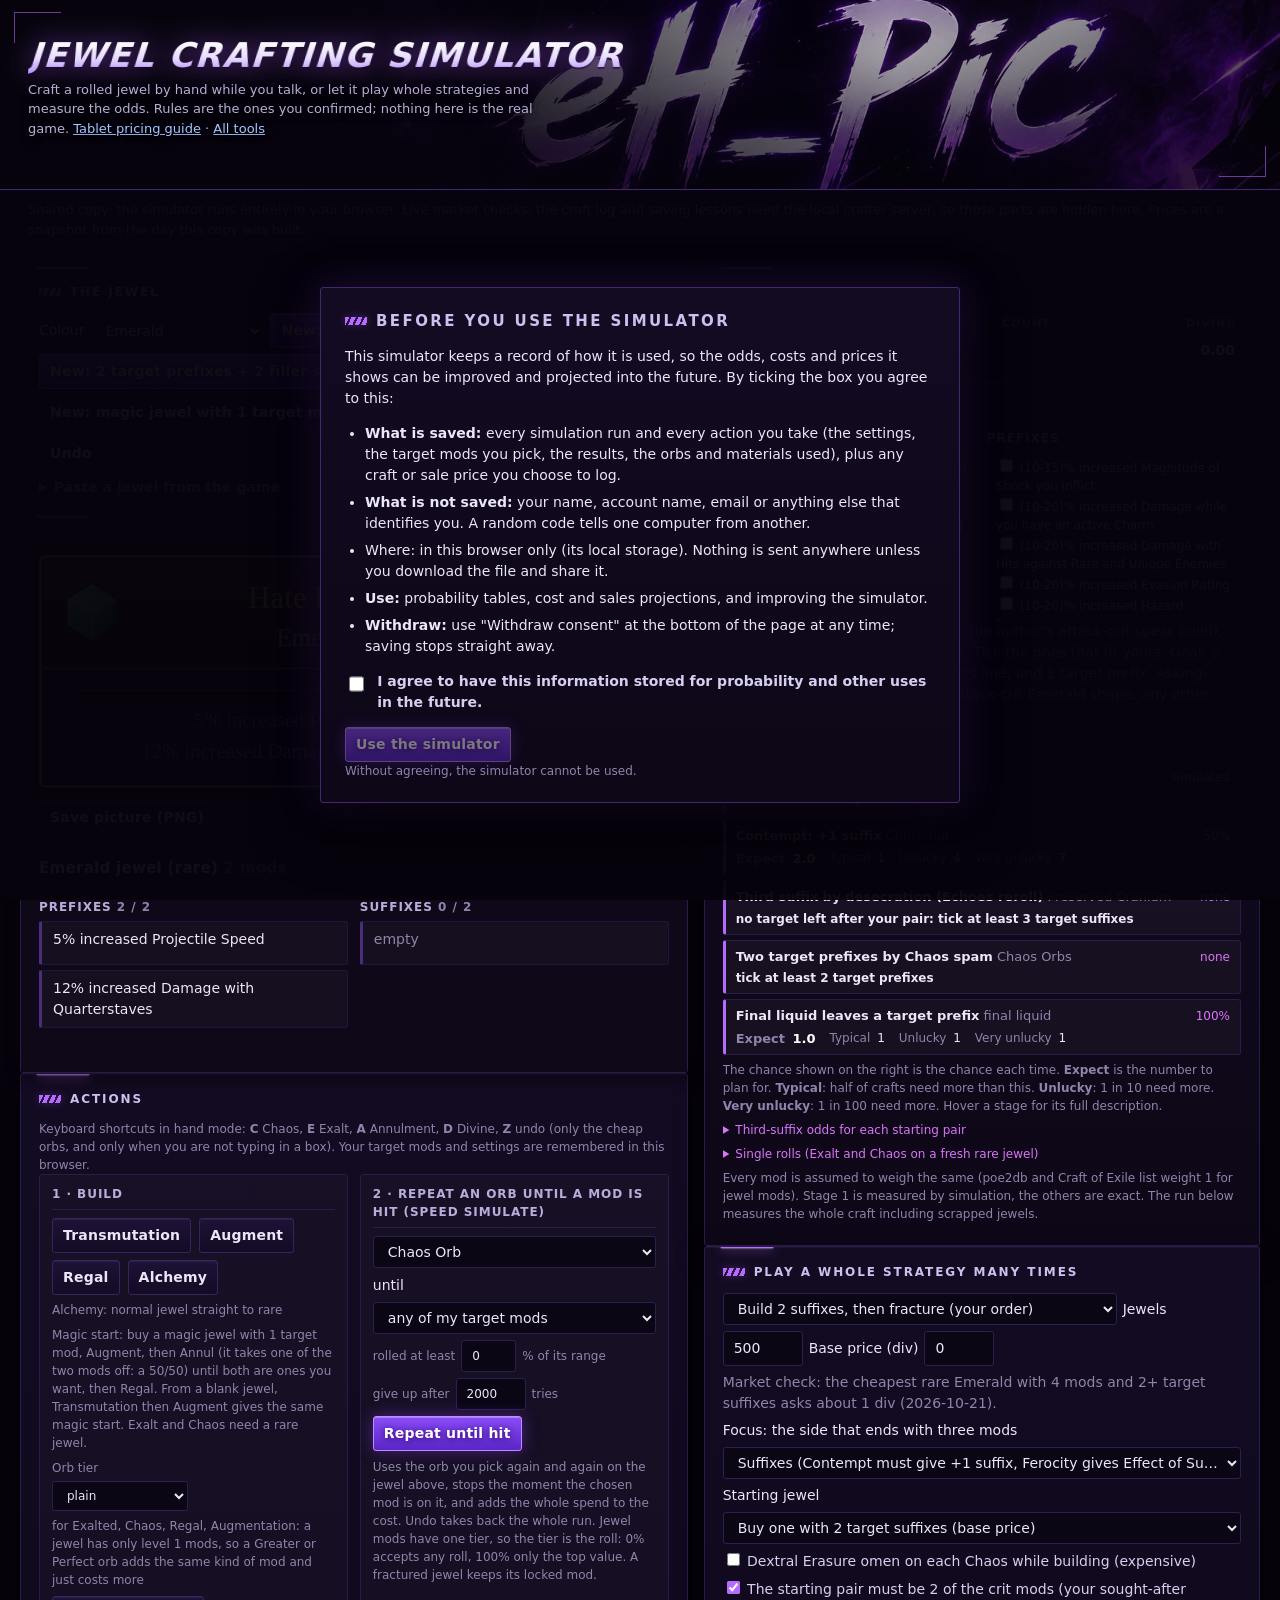
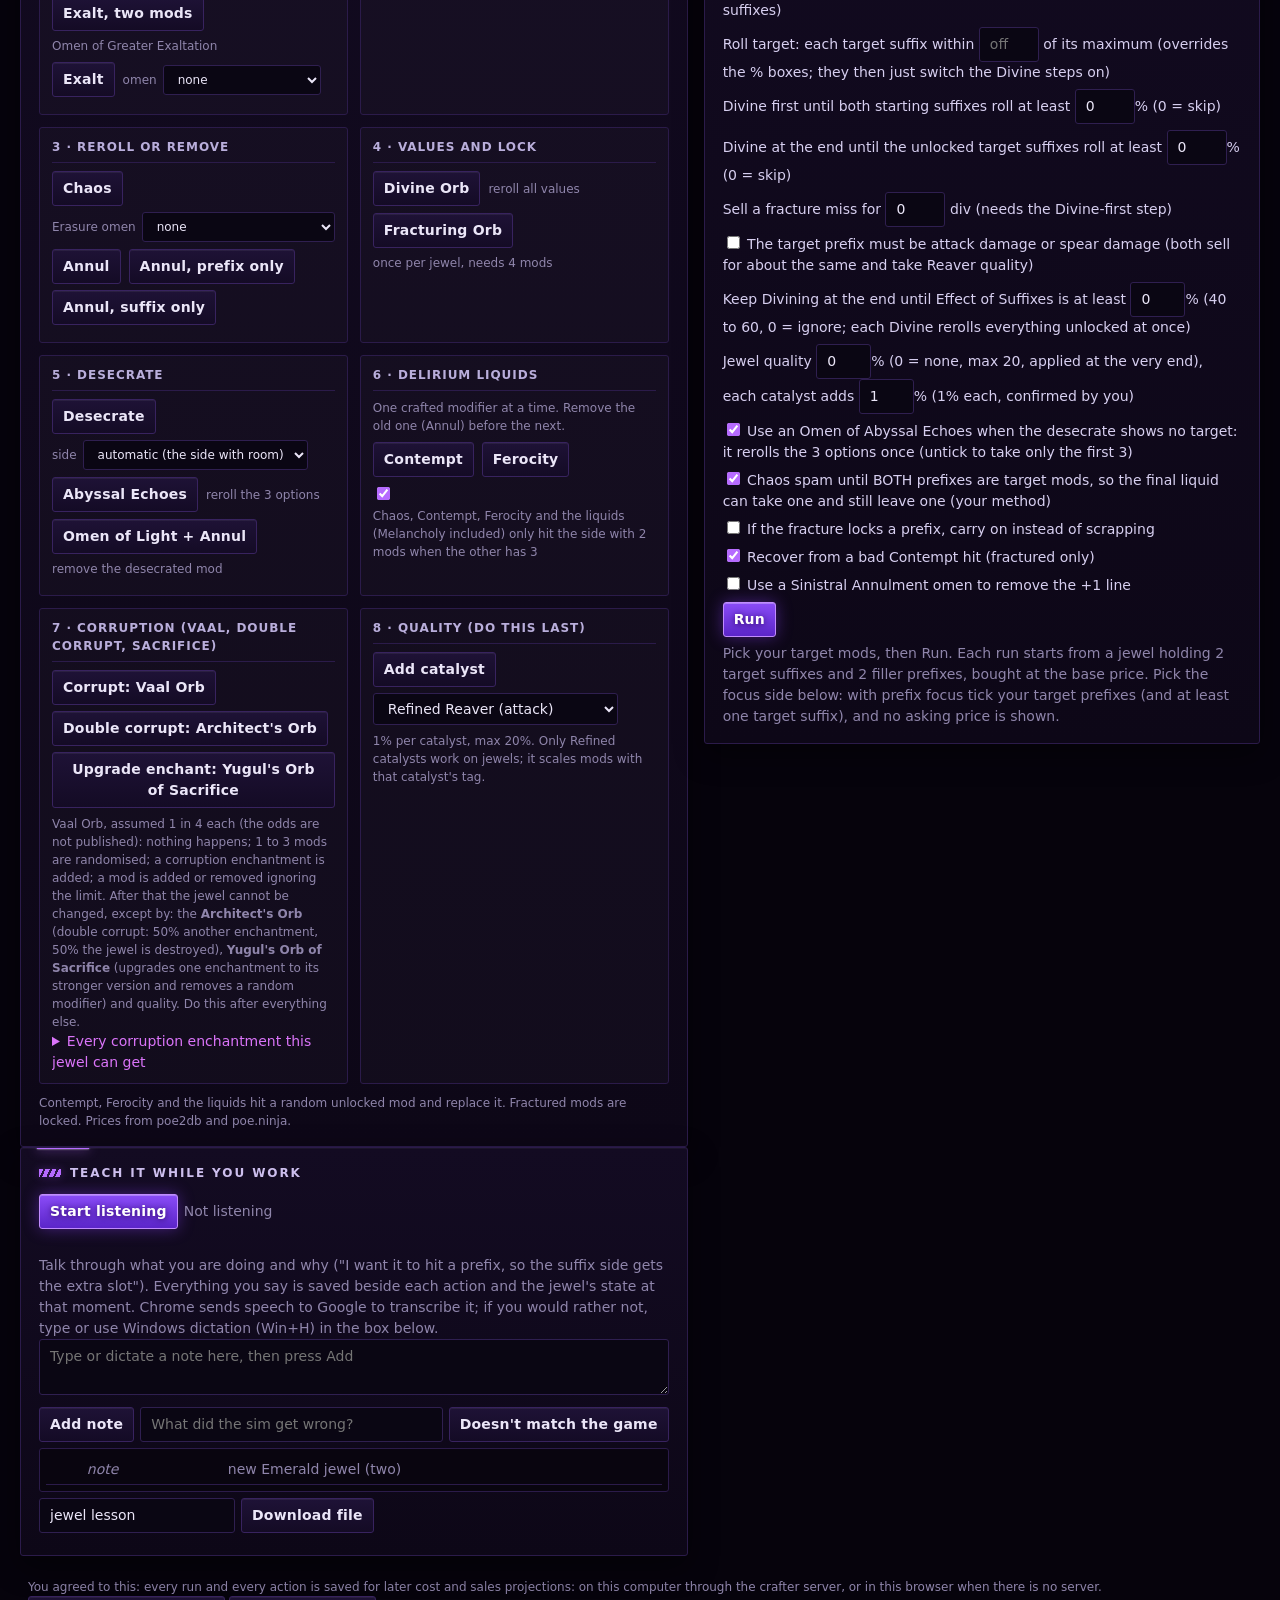
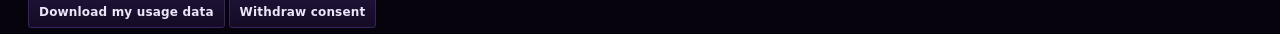
==== commit 3c16a317: "Static website: landing page, tool links that work on a website, hourly price refresh - index.html l" ====
--- a/jewel/jewel_sim.html
+++ b/jewel/jewel_sim.html
@@ -82,7 +82,7 @@
 </style>
 <link rel="stylesheet" href="theme/ehpic.css?v=4"></head><body>
 <header><h1>Jewel crafting simulator</h1>
-<small>Craft a rolled jewel by hand while you talk, or let it play whole strategies and measure the odds. Rules are the ones you confirmed; nothing here is the real game. <a href="http://127.0.0.1:8767/tablet_sim.html">Tablet pricing guide</a> &middot; <a href="http://127.0.0.1:8765/hub.html">All tools</a></small></header>
+<small>Craft a rolled jewel by hand while you talk, or let it play whole strategies and measure the odds. Rules are the ones you confirmed; nothing here is the real game. <a href="http://127.0.0.1:8767/tablet_sim.html" data-tool="tablet">Tablet pricing guide</a> &middot; <a href="http://127.0.0.1:8765/hub.html" data-tool="hub">All tools</a></small></header>
 <div id="sharedNote" hidden>Shared copy: the simulator runs entirely in your browser. Live market checks, the craft log and saving lessons need the local crafter server, so those parts are hidden here. Prices are a snapshot from the day this copy was built.</div>
 <main>
 <div>
@@ -227,4 +227,5 @@
 <script src="prices.js"></script>
 <script src="base_prices.js"></script>
 <script src="jewel_sim.js?v=88"></script>
+<script src="toollinks.js"></script>
 </body></html>
